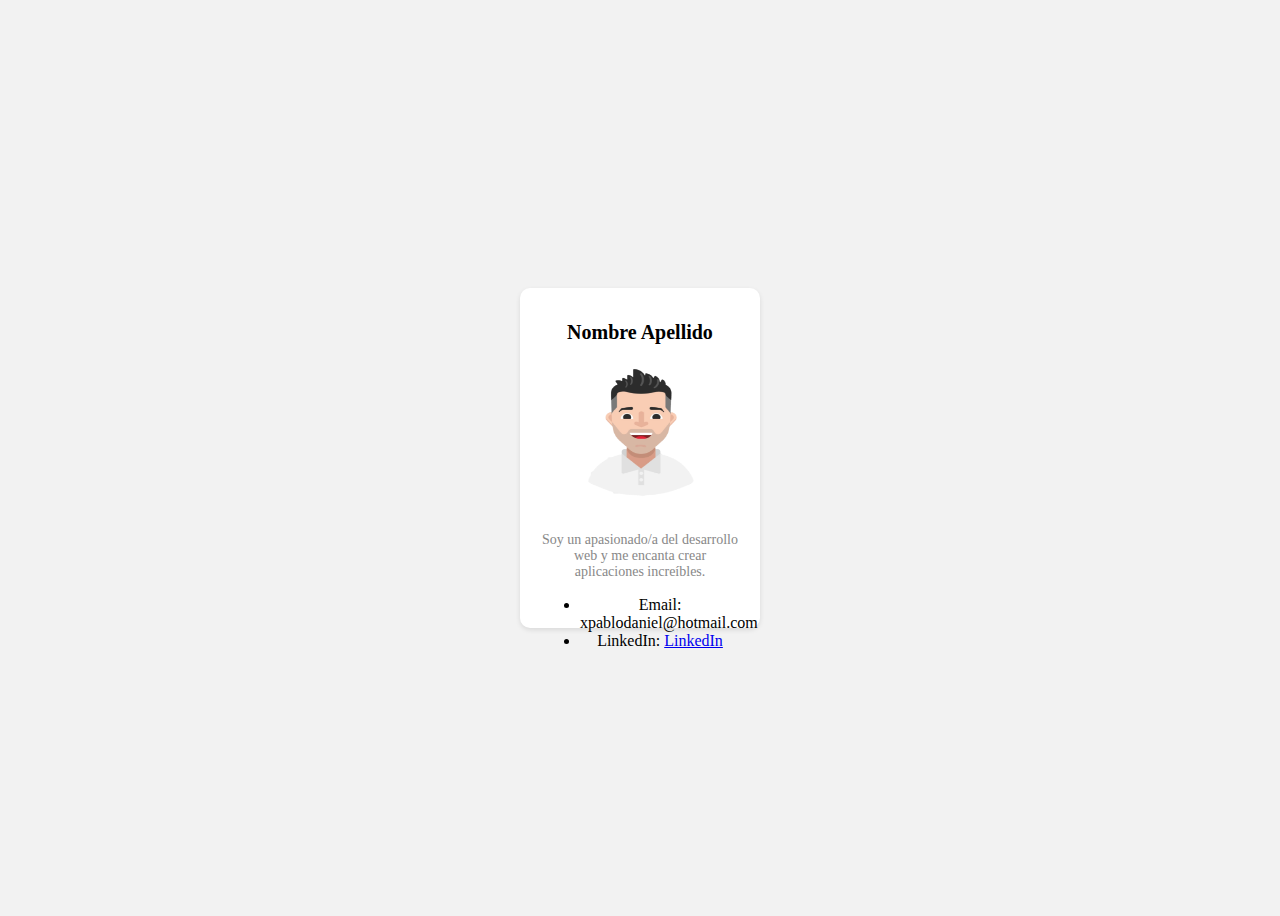
==== inicio.html @ 2cea5430 "web page sample" ====
<!DOCTYPE html>
<html>
<head>
  <title>Mi Página Personal</title>
  <style>
    body {
      display: flex;
      justify-content: center;
      align-items: center;
      height: 100vh;
      background-color: #f2f2f2;
    }
    
    .tarjeta {
      width: 200px;
      height: 300px;
      background-color: #ffffff;
      border-radius: 10px;
      padding: 20px;
      text-align: center;
      box-shadow: 0 2px 5px rgba(0, 0, 0, 0.1);
    }
    
    .tarjeta img {
      width: 150px;
      height: 150px;
      border-radius: 50%;
      margin-bottom: 10px;
    }
    
    .tarjeta h1 {
      font-size: 20px;
      margin-bottom: 10px;
    }
    
    .tarjeta p {
      font-size: 14px;
      color: #888888;
    }
  </style>
</head>
<body>
  <div class="tarjeta">
    <h1>Nombre Apellido</h1>
    <img src="profilepic.png" alt="Mi Foto">
    <p>Soy un apasionado/a del desarrollo web y me encanta crear aplicaciones increíbles.</p>
    <ul>
      <li>Email: xpablodaniel@hotmail.com</li>
      <li>LinkedIn: <a href="https://www.linkedin.com/">LinkedIn</a></li>
      <!-- Puedes agregar más enlaces aquí -->
    </ul>
  </div>
</body>
</html>
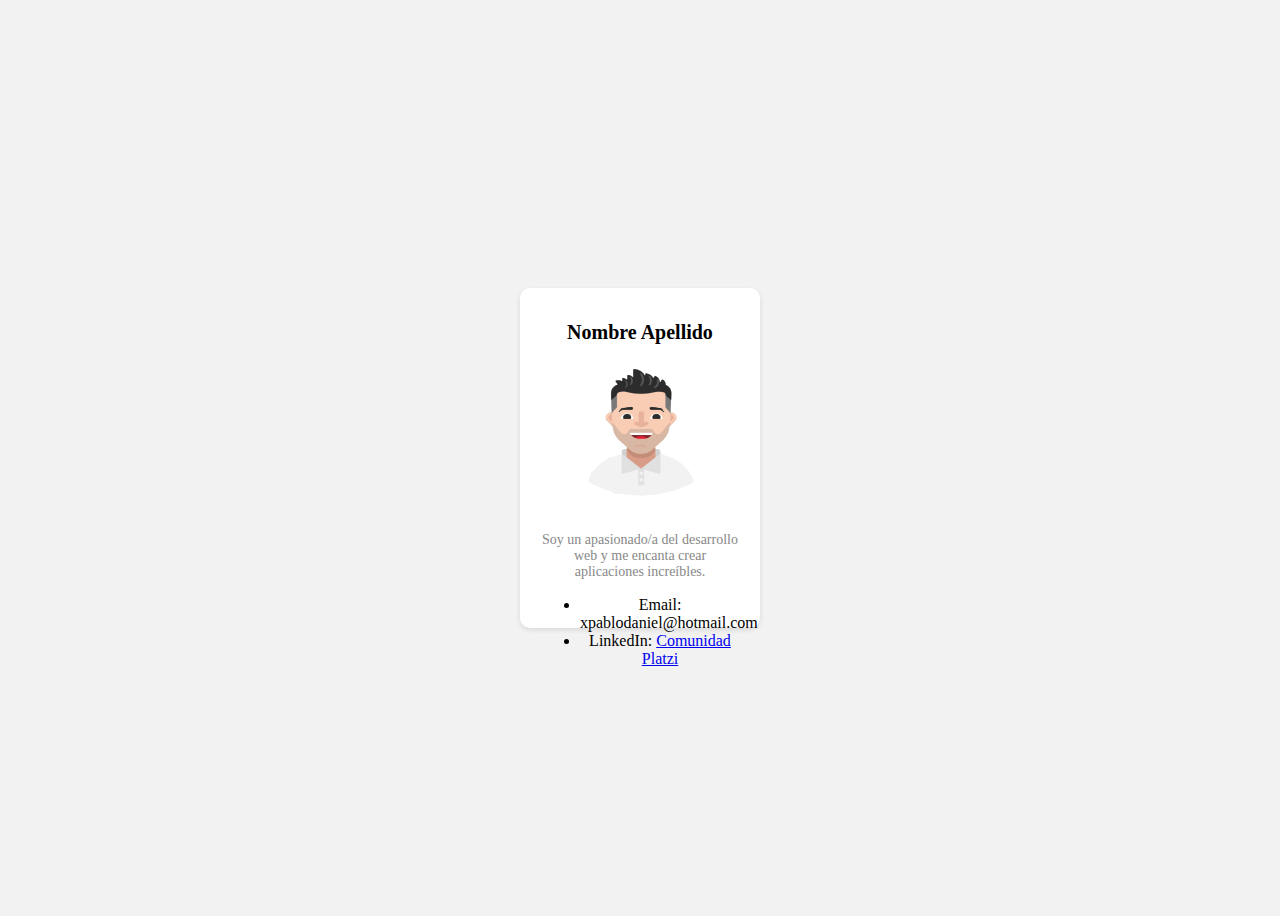
==== commit 0f6b053a: "Cambio de Color de sombra de la tarjeta" ====
--- a/inicio.html
+++ b/inicio.html
@@ -46,7 +46,7 @@
     <p>Soy un apasionado/a del desarrollo web y me encanta crear aplicaciones increíbles.</p>
     <ul>
       <li>Email: xpablodaniel@hotmail.com</li>
-      <li>LinkedIn: <a href="https://www.linkedin.com/">LinkedIn</a></li>
+      <li>LinkedIn: <a href="https://www.platzi.com">Comunidad Platzi</a></li>
       <!-- Puedes agregar más enlaces aquí -->
     </ul>
   </div>
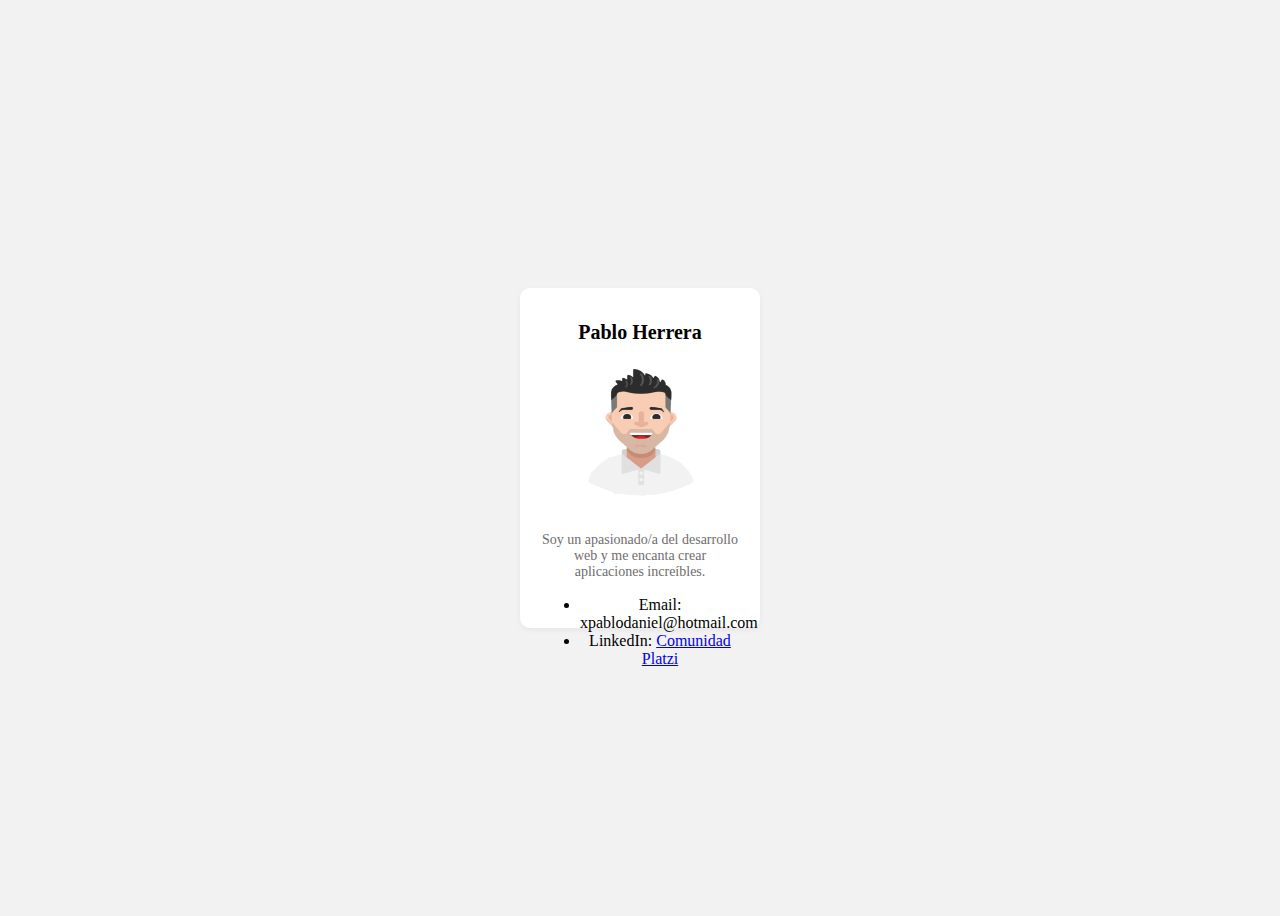
==== commit b9371f1b: "cambie colores a la pagina" ====
--- a/inicio.html
+++ b/inicio.html
@@ -18,7 +18,7 @@
       border-radius: 10px;
       padding: 20px;
       text-align: center;
-      box-shadow: 0 2px 5px rgba(0, 0, 0, 0.1);
+      box-shadow: 0 2px 5px rgba(141, 142, 170, 0.1);
     }
     
     .tarjeta img {
@@ -35,13 +35,13 @@
     
     .tarjeta p {
       font-size: 14px;
-      color: #888888;
+      color:rgb(111, 109, 109);
     }
   </style>
 </head>
 <body>
   <div class="tarjeta">
-    <h1>Nombre Apellido</h1>
+    <h1>Pablo Herrera</h1>
     <img src="profilepic.png" alt="Mi Foto">
     <p>Soy un apasionado/a del desarrollo web y me encanta crear aplicaciones increíbles.</p>
     <ul>
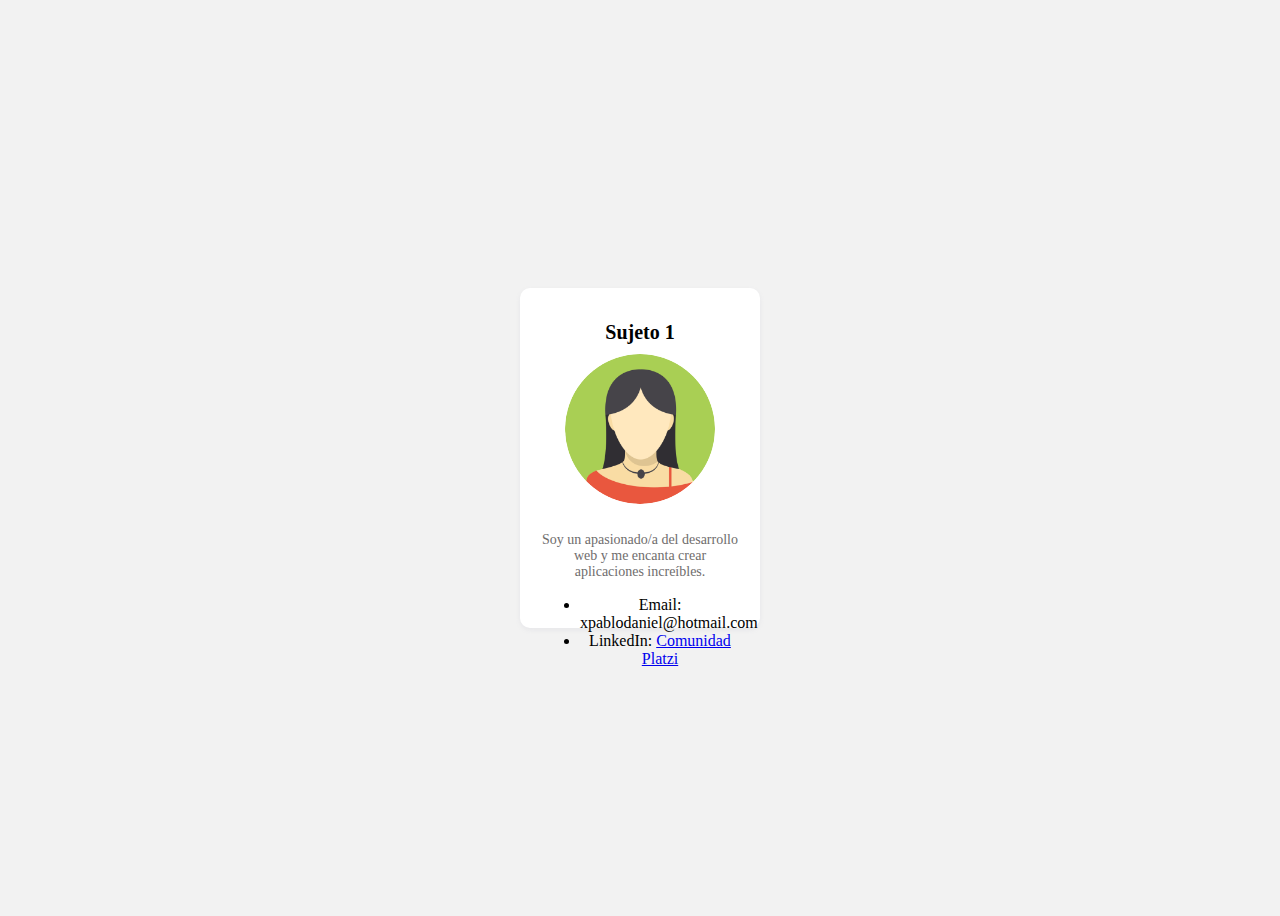
==== commit f4b0377a: "sujeto 1 corte a dos aguas" ====
--- a/inicio.html
+++ b/inicio.html
@@ -41,8 +41,8 @@
 </head>
 <body>
   <div class="tarjeta">
-    <h1>Pablo Herrera</h1>
-    <img src="profilepic.png" alt="Mi Foto">
+    <h1>Sujeto 1</h1>
+    <img src="aguas.png" alt="Mi Foto">
     <p>Soy un apasionado/a del desarrollo web y me encanta crear aplicaciones increíbles.</p>
     <ul>
       <li>Email: xpablodaniel@hotmail.com</li>
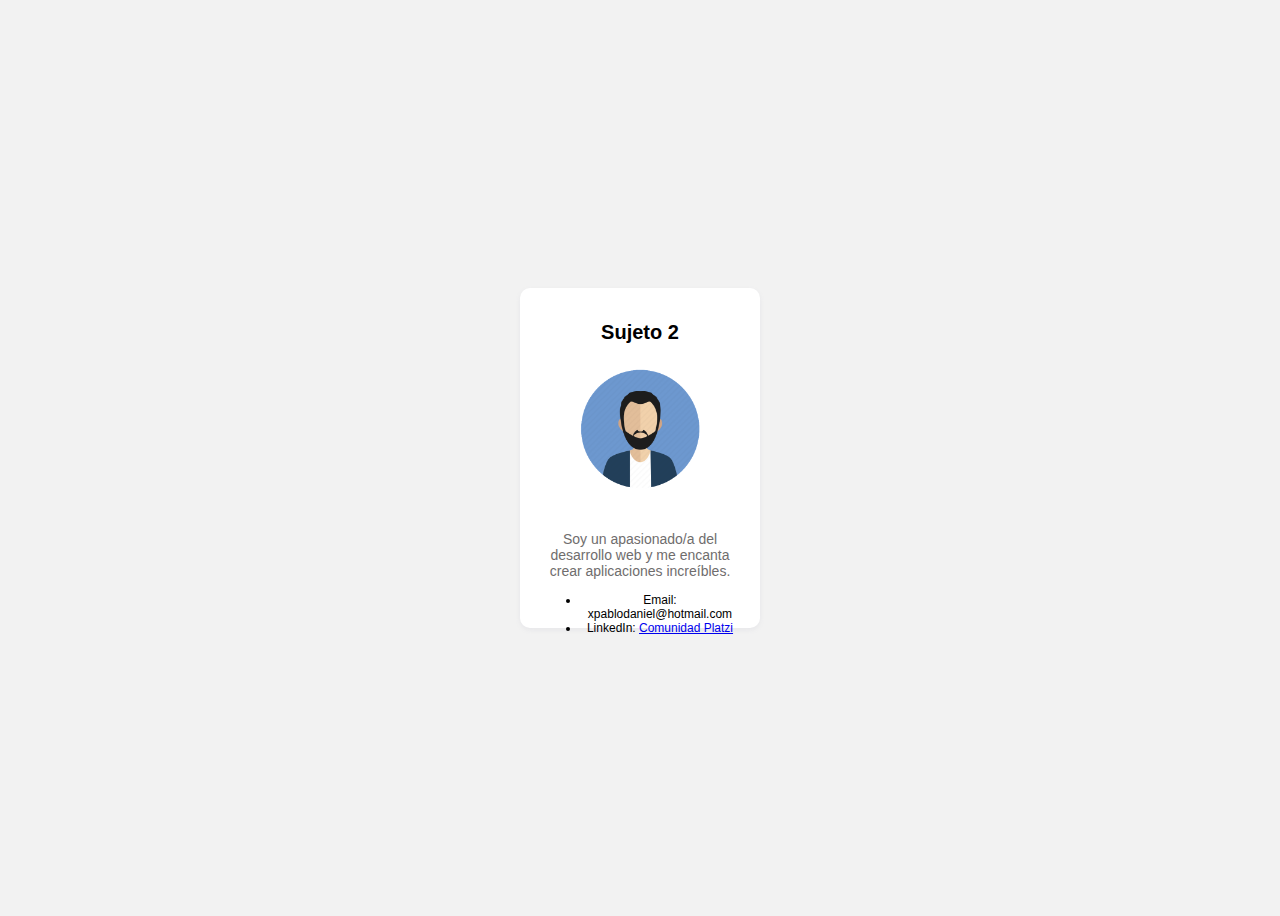
==== commit 908c41e4: "volver al futuro" ====
--- a/inicio.html
+++ b/inicio.html
@@ -9,6 +9,8 @@
       align-items: center;
       height: 100vh;
       background-color: #f2f2f2;
+      font-size: 12px;
+      font-family: Arial, Helvetica, sans-serif;
     }
     
     .tarjeta {
@@ -41,8 +43,8 @@
 </head>
 <body>
   <div class="tarjeta">
-    <h1>Sujeto 1</h1>
-    <img src="aguas.png" alt="Mi Foto">
+    <h1>Sujeto 2</h1>
+    <img src="barbapic.png" alt="Mi Foto">
     <p>Soy un apasionado/a del desarrollo web y me encanta crear aplicaciones increíbles.</p>
     <ul>
       <li>Email: xpablodaniel@hotmail.com</li>
